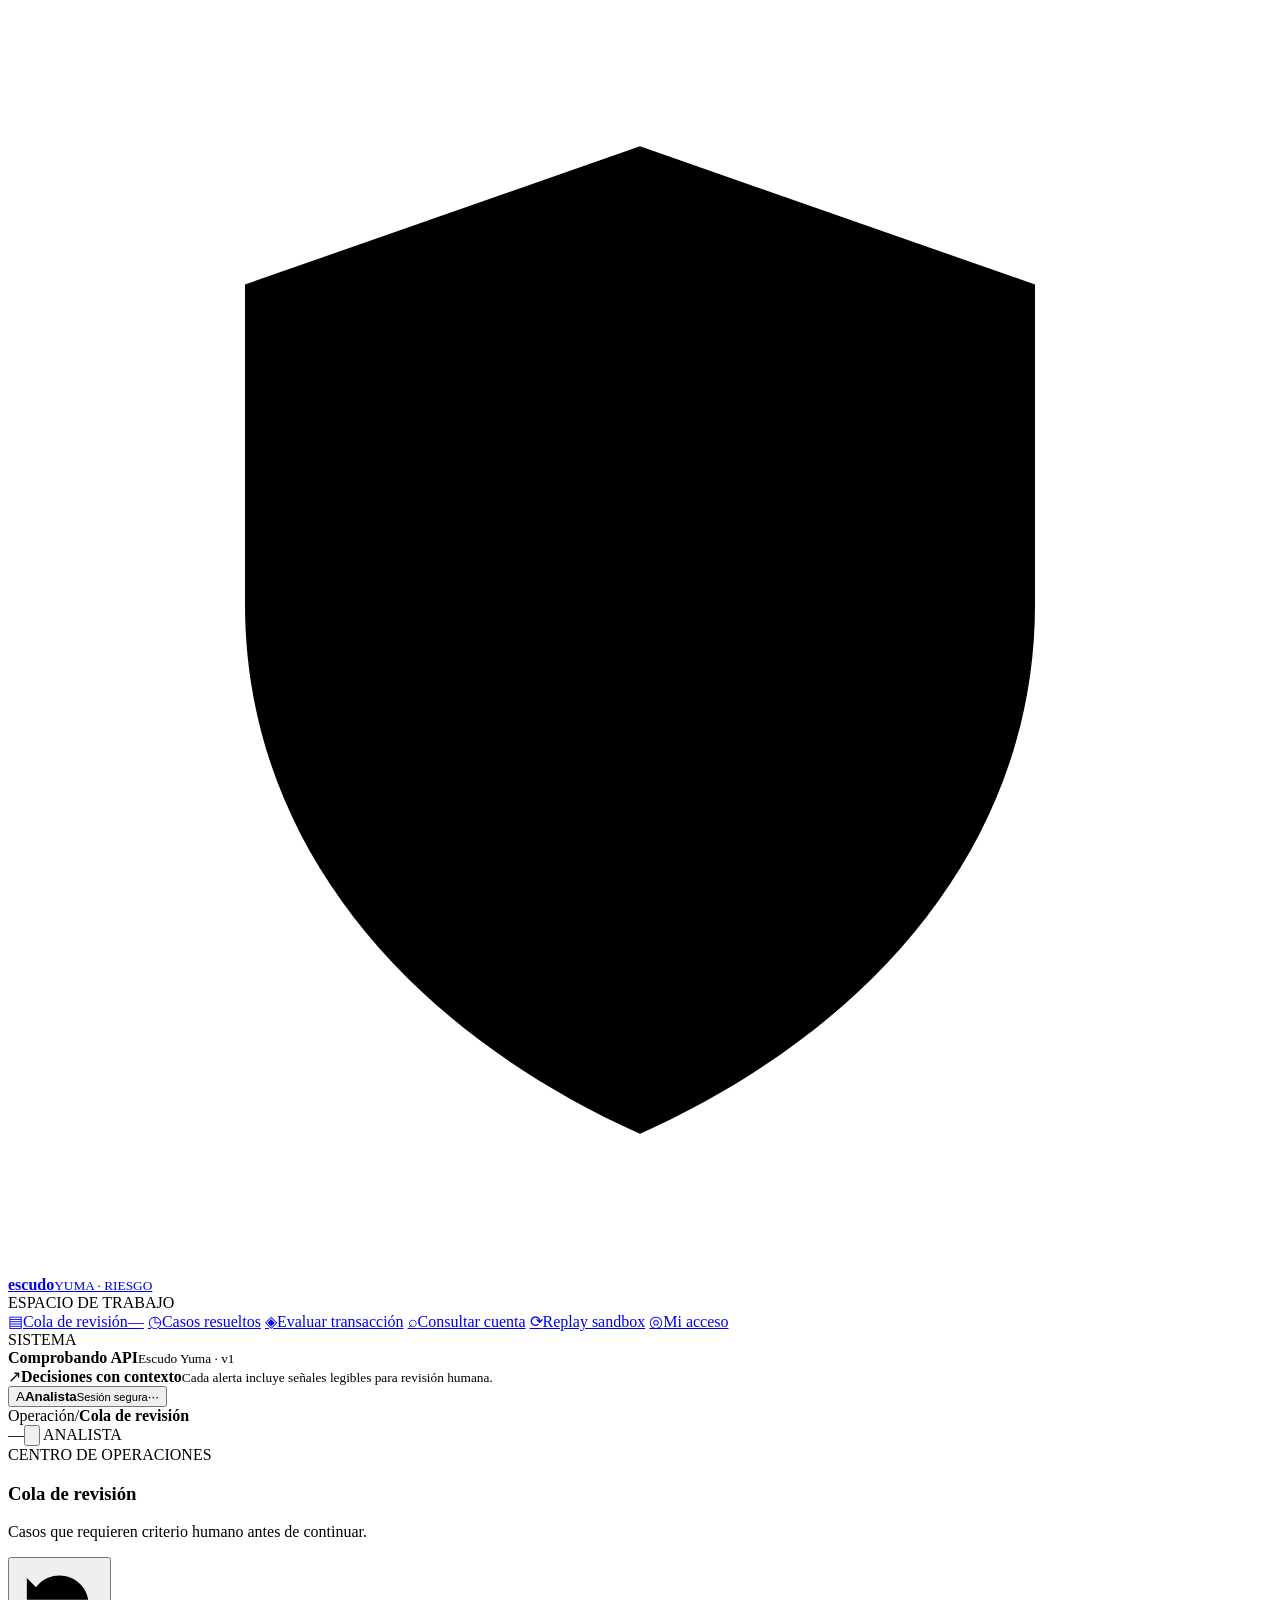
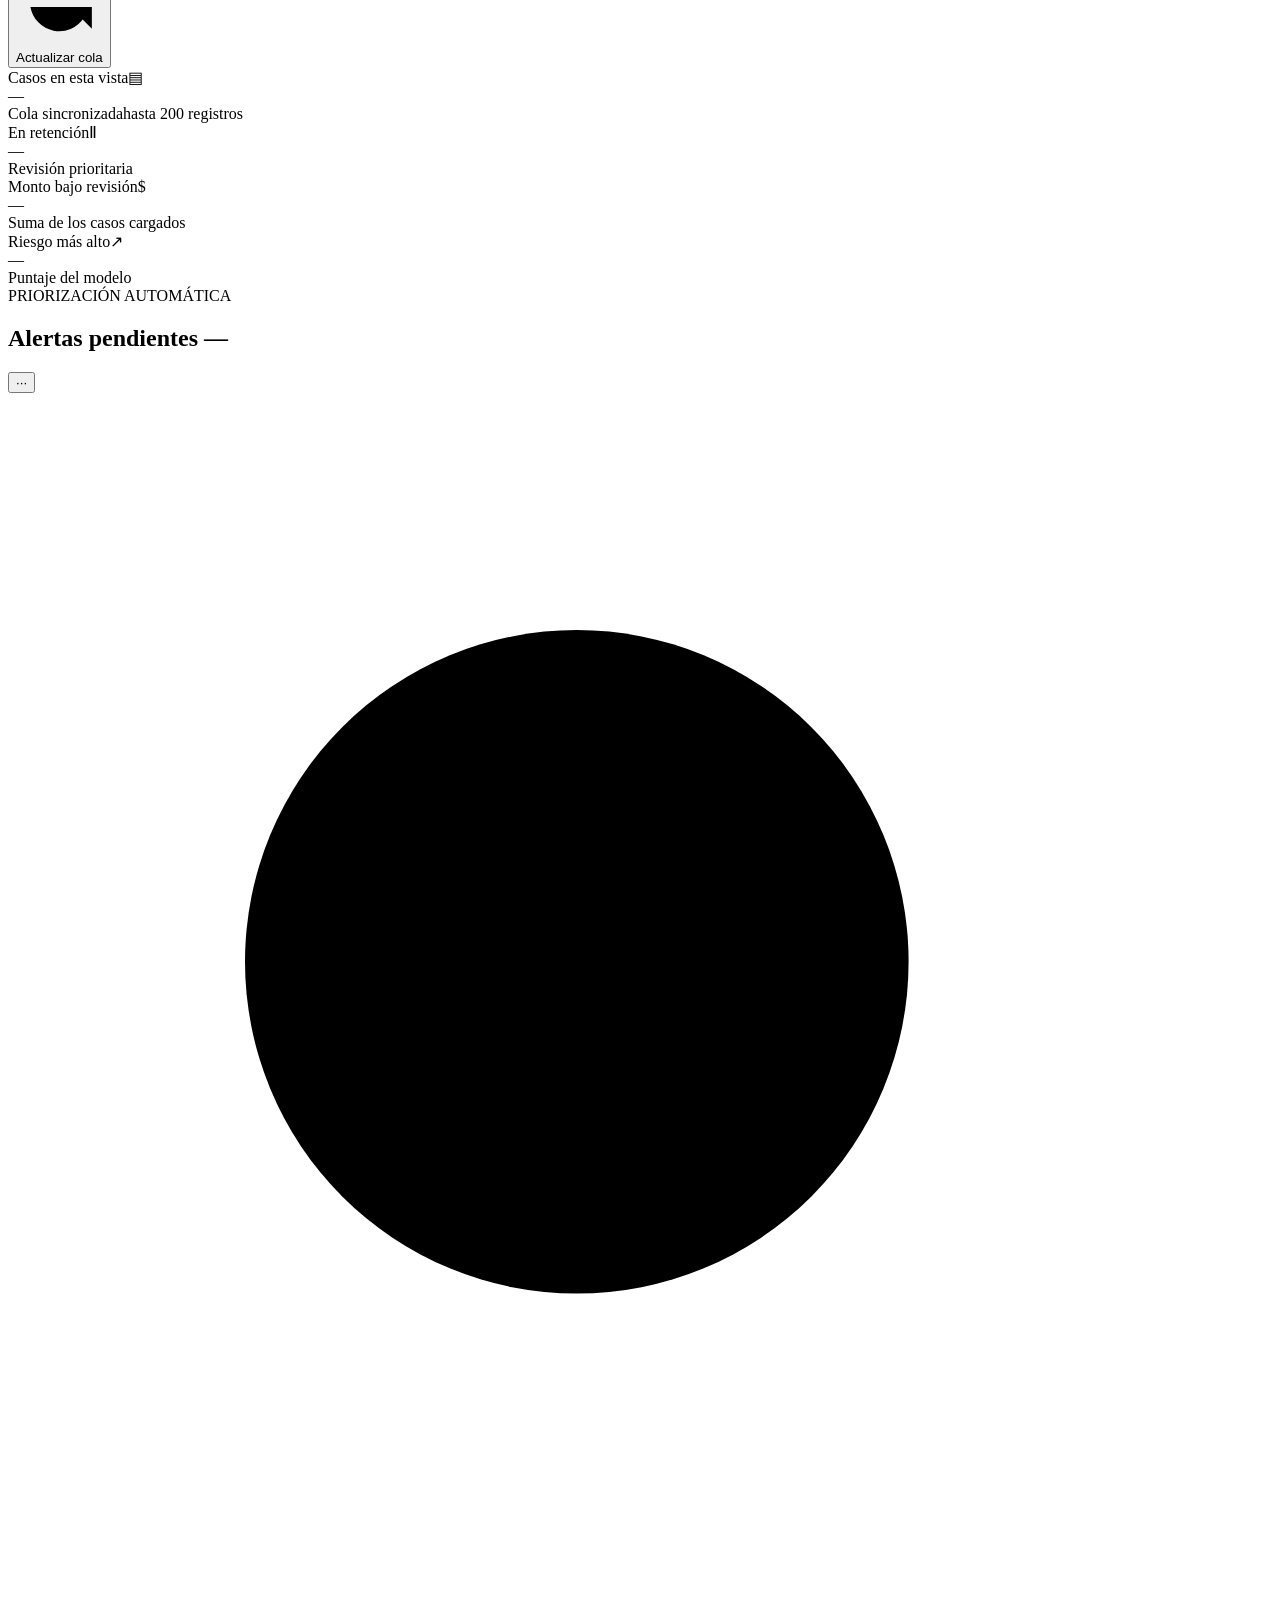
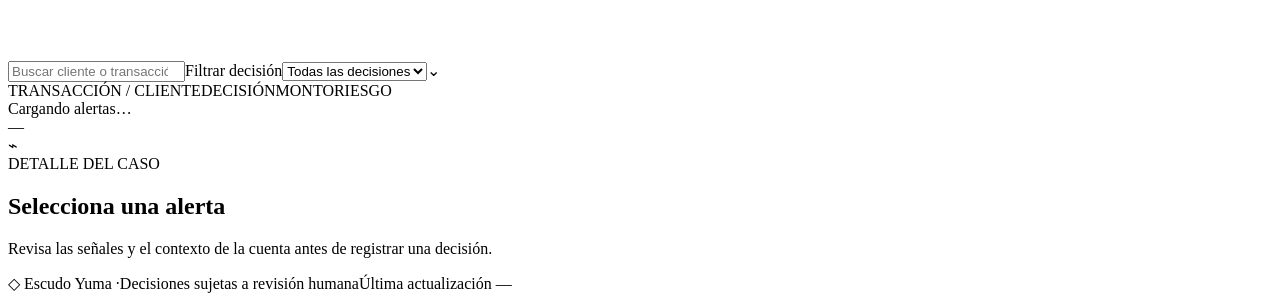
==== frontend/index.html @ efaeb519 "Billetera Yuma integrada con el Escudo y expediente narrado con Ollama - Billetera (src/YumaBilleter" ====
<!doctype html>
<html lang="es">
  <head>
    <meta charset="UTF-8" />
    <meta name="viewport" content="width=device-width, initial-scale=1.0" />
    <meta name="theme-color" content="#101d2b" />
    <meta name="description" content="Consola de revisión de alertas de Escudo Yuma." />
    <title>Escudo Yuma · Revisión de riesgo</title>
    <link rel="preconnect" href="https://fonts.googleapis.com" />
    <link rel="preconnect" href="https://fonts.gstatic.com" crossorigin />
    <link href="https://fonts.googleapis.com/css2?family=DM+Mono:wght@400;500&family=DM+Sans:wght@400;500;600;700&family=Manrope:wght@400;500;600;700;800&display=swap" rel="stylesheet" />
    <link rel="stylesheet" href="/styles.css" />
  </head>
  <body>
    <div class="app-shell">
      <aside class="sidebar" aria-label="Navegación principal">
        <a class="brand" href="#inicio" aria-label="Escudo Yuma, inicio">
          <span class="brand-mark"><svg viewBox="0 0 32 32" aria-hidden="true"><path d="M16 3.5 26 7v8.1c0 6.1-4.2 10.8-10 13.4C10.2 25.9 6 21.2 6 15.1V7l10-3.5Z"/><path d="m11.3 15.8 3.1 3.1 6.5-6.6"/></svg></span>
          <span class="brand-copy"><strong>escudo</strong><small>YUMA · RIESGO</small></span>
        </a>

        <div class="workspace-label">ESPACIO DE TRABAJO</div>
        <nav class="primary-nav">
          <a class="nav-item active" href="#cola" data-view="pendiente"><span class="nav-icon">▤</span><span>Cola de revisión</span><span class="nav-count" id="nav-pending">—</span></a>
          <a class="nav-item" href="#historial" data-view="resuelta"><span class="nav-icon">◷</span><span>Casos resueltos</span></a>
          <a class="nav-item" href="#evaluar" data-view="scoring"><span class="nav-icon">◈</span><span>Evaluar transacción</span></a>
          <a class="nav-item" href="#cuenta" data-view="cuenta"><span class="nav-icon">⌕</span><span>Consultar cuenta</span></a>
          <a class="nav-item" href="#sandbox" data-view="sandbox"><span class="nav-icon">⟳</span><span>Replay sandbox</span></a>
          <a class="nav-item" href="#acceso" data-view="acceso"><span class="nav-icon">◎</span><span>Mi acceso</span></a>
        </nav>

        <div class="sidebar-rule"></div>
        <div class="workspace-label">SISTEMA</div>
        <div class="system-state"><span class="live-dot" id="health-dot"></span><span><strong id="health-label">Comprobando API</strong><small id="health-meta">Escudo Yuma · v1</small></span></div>

        <div class="sidebar-bottom">
          <div class="sidebar-note"><span class="note-glyph">↗</span><span><strong>Decisiones con contexto</strong><small>Cada alerta incluye señales legibles para revisión humana.</small></span></div>
          <button class="profile-button" id="profile-button" type="button" aria-label="Cerrar sesión">
            <span class="avatar" id="profile-avatar">A</span><span class="profile-copy"><strong id="profile-name">Analista</strong><small>Sesión segura</small></span><span class="profile-menu">···</span>
          </button>
        </div>
      </aside>

      <main class="main-content">
        <header class="topbar">
          <div class="breadcrumbs"><span>Operación</span><span class="crumb-slash">/</span><strong id="breadcrumb-current">Cola de revisión</strong></div>
          <div class="topbar-actions"><span class="clock-label" id="local-clock">—</span><span class="topbar-separator"></span><button class="icon-button" id="refresh-button" type="button" aria-label="Actualizar alertas" title="Actualizar"><svg viewBox="0 0 24 24" aria-hidden="true"><path d="M20 11a8.1 8.1 0 0 0-14.8-3L3 11m0-6v6h6m-5 2a8.1 8.1 0 0 0 14.8 3L21 13m0 6v-6h-6"/></svg></button><span class="analyst-chip" id="analyst-chip"><span class="live-dot"></span> ANALISTA</span></div>
        </header>

        <section class="app-view" id="view-alertas">
        <section class="page-heading">
          <div><div class="eyebrow"><span class="eyebrow-line"></span> CENTRO DE OPERACIONES <span class="eyebrow-date" id="today-label"></span></div><h1 id="page-title">Cola de revisión</h1><p id="page-subtitle">Casos que requieren criterio humano antes de continuar.</p></div>
          <button class="button button-secondary" id="reload-button" type="button"><svg viewBox="0 0 24 24" aria-hidden="true"><path d="M20 11a8.1 8.1 0 0 0-14.8-3L3 11m0-6v6h6m-5 2a8.1 8.1 0 0 0 14.8 3L21 13m0 6v-6h-6"/></svg><span>Actualizar cola</span></button>
        </section>

        <section class="metrics-row" aria-label="Resumen de la cola">
          <article class="metric-card metric-primary"><div class="metric-top"><span>Casos en esta vista</span><span class="metric-icon icon-queue">▤</span></div><div class="metric-value" id="metric-total">—</div><div class="metric-foot"><span class="metric-live"><i></i> Cola sincronizada</span><span class="metric-foot-note">hasta 200 registros</span></div></article>
          <article class="metric-card"><div class="metric-top"><span>En retención</span><span class="metric-icon icon-hold">Ⅱ</span></div><div class="metric-value" id="metric-hold">—</div><div class="metric-foot"><span class="metric-foot-note">Revisión prioritaria</span></div></article>
          <article class="metric-card"><div class="metric-top"><span>Monto bajo revisión</span><span class="metric-icon icon-money">$</span></div><div class="metric-value metric-money" id="metric-amount">—</div><div class="metric-foot"><span class="metric-foot-note">Suma de los casos cargados</span></div></article>
          <article class="metric-card"><div class="metric-top"><span>Riesgo más alto</span><span class="metric-icon icon-risk">↗</span></div><div class="metric-value" id="metric-risk">—</div><div class="metric-foot"><span class="risk-meter"><i id="risk-meter-fill"></i></span><span class="metric-foot-note">Puntaje del modelo</span></div></article>
        </section>

        <section class="workbench" id="cola">
          <div class="queue-panel">
            <div class="panel-heading"><div><div class="panel-kicker">PRIORIZACIÓN AUTOMÁTICA</div><h2 id="queue-title">Alertas pendientes <span class="heading-count" id="queue-count">—</span></h2></div><button class="more-button" type="button" id="queue-menu" aria-label="Opciones de cola">···</button></div>
            <div class="queue-toolbar"><label class="search-box"><svg viewBox="0 0 24 24" aria-hidden="true"><circle cx="10.8" cy="10.8" r="6.3"/><path d="m16 16 4.2 4.2"/></svg><input id="search-input" type="search" placeholder="Buscar cliente o transacción" autocomplete="off" /></label><label class="filter-select"><span class="sr-only">Filtrar decisión</span><select id="decision-filter"><option value="todos">Todas las decisiones</option><option value="retener">Retenidas</option><option value="desafiar">Desafiadas</option><option value="rechazar">Rechazadas</option></select><span class="select-caret">⌄</span></label></div>
            <div class="table-head"><span>TRANSACCIÓN / CLIENTE</span><span>DECISIÓN</span><span>MONTO</span><span>RIESGO</span><span></span></div>
            <div class="alert-list" id="alert-list" aria-live="polite"><div class="loading-state"><span class="loader"></span><span>Cargando alertas…</span></div></div>
            <div class="queue-footer"><span id="queue-footer-label">—</span><button id="show-more-button" type="button" class="text-button" hidden>Ver más <span>→</span></button></div>
          </div>

          <aside class="detail-panel" id="detail-panel" aria-live="polite">
            <div class="detail-empty"><div class="empty-orbit"><span>⌁</span></div><div class="panel-kicker">DETALLE DEL CASO</div><h2>Selecciona una alerta</h2><p>Revisa las señales y el contexto de la cuenta antes de registrar una decisión.</p></div>
          </aside>
        </section>

        <footer class="page-footer"><span><span class="footer-shield">◇</span> Escudo Yuma <span class="footer-dot">·</span><span id="footer-context">Decisiones sujetas a revisión humana</span></span><span id="last-updated">Última actualización —</span></footer>
        </section>

        <section class="app-view feature-view" id="view-scoring" hidden>
          <section class="page-heading feature-heading"><div><div class="eyebrow"><span class="eyebrow-line"></span> MOTOR EN TIEMPO REAL <span class="eyebrow-date">PREAUTORIZACIÓN</span></div><h1>Evaluar transacción</h1><p>Revisa qué decisión tomaría Escudo Yuma antes de autorizar una operación.</p></div><span class="feature-live"><i></i> Endpoint <code>POST /v1/score/transaccion</code></span></section>
          <div class="feature-grid scoring-grid">
            <section class="surface-card scoring-form-card"><div class="surface-heading"><div><div class="panel-kicker">DATOS DE LA OPERACIÓN</div><h2>Contexto de evaluación</h2><p>Completa las señales disponibles. Los campos iniciales son ejemplos editables.</p></div><button type="button" class="text-button" id="score-reset">Restablecer ejemplo</button></div>
              <form id="score-form" class="score-form">
                <div class="form-section-label">OPERACIÓN <span>01</span></div>
                <div class="form-grid"><label class="form-field"><span>ID de transacción</span><input name="id_transaccion" maxlength="32" required /></label><label class="form-field"><span>Fecha y hora (Colombia)</span><input name="fecha_hora" type="datetime-local" step="1" required /></label><label class="form-field"><span>Tipo de operación</span><select name="tipo_operacion"><option value="transferencia_inmediata">Transferencia inmediata</option><option value="pago_qr">Pago QR</option><option value="retiro_corresponsal">Retiro en corresponsal</option><option value="retiro_cajero">Retiro en cajero</option><option value="pago_servicios">Pago de servicios</option><option value="recarga_celular">Recarga celular</option><option value="compra_tarjeta_virtual">Compra con tarjeta virtual</option></select></label><label class="form-field"><span>Canal</span><select name="canal"><option value="app">App</option><option value="corresponsal">Corresponsal</option><option value="cajero">Cajero</option></select></label><label class="form-field"><span>Monto (COP)</span><input name="monto_cop" type="number" min="1" max="1000000000000" required /></label><label class="form-field"><span>Saldo antes (COP)</span><input name="saldo_antes_cop" type="number" min="0" max="1000000000000" required /></label></div>
                <div class="form-section-label">CUENTA Y DESTINO <span>02</span></div>
                <div class="form-grid"><label class="form-field"><span>ID del cliente</span><input name="id_cliente" maxlength="32" required /></label><label class="form-field"><span>Antigüedad de cuenta (días)</span><input name="antiguedad_cuenta_dias" type="number" min="0" max="36500" required /></label><label class="form-field"><span>ID del destino</span><input name="id_destino" maxlength="64" required /></label><label class="form-field"><span>Tipo de destino</span><select name="tipo_destino"><option value="cuenta_yuma">Cuenta Yuma</option><option value="otra_entidad">Otra entidad</option><option value="comercio">Comercio</option><option value="corresponsal">Corresponsal</option><option value="cajero">Cajero</option><option value="servicio">Servicio</option><option value="operador">Operador</option></select></label></div>
                <div class="form-section-label">SEÑALES DE SESIÓN <span>03</span></div>
                <div class="form-grid"><label class="form-field"><span>ID del dispositivo</span><input name="id_dispositivo" maxlength="64" required /></label><label class="form-field"><span>Departamento de IP</span><input name="departamento_ip" maxlength="64" /></label><label class="form-field"><span>Destino nuevo</span><select name="destino_nuevo"><option value="0">No</option><option value="1">Sí</option></select></label><label class="form-field"><span>Dispositivo nuevo</span><select name="dispositivo_nuevo"><option value="0">No</option><option value="1">Sí</option></select></label><label class="form-field"><span>Cambio de clave (24 h)</span><select name="cambio_clave_24h"><option value="0">No</option><option value="1">Sí</option></select></label><label class="form-field"><span>Cambio de SIM (48 h)</span><select name="cambio_sim_48h"><option value="0">No</option><option value="1">Sí</option></select></label><label class="form-field"><span>IP de otro departamento</span><select name="ip_departamento_distinto"><option value="0">No</option><option value="1">Sí</option></select></label></div>
                <div class="score-side-effect"><span class="score-side-icon">i</span><span><strong id="score-effect-title">Esta evaluación sí llega al motor.</strong><small id="score-effect-copy">Actualiza su estado en línea y auditoría; si la decisión es retener o rechazar, puede crear una alerta real.</small></span></div>
                <div class="score-form-actions"><span class="form-error" id="score-error" role="alert"></span><button class="button button-primary" id="score-submit" type="submit">Evaluar operación <span>→</span></button></div>
              </form>
            </section>
            <aside class="surface-card score-output" id="score-output"><div class="output-empty"><div class="empty-orbit"><span>◈</span></div><div class="panel-kicker">RESULTADO DEL MOTOR</div><h2>Esperando una operación</h2><p>La decisión, el puntaje y las razones aparecerán aquí después de evaluar.</p></div></aside>
          </div>
        </section>

        <section class="app-view feature-view" id="view-cuenta" hidden>
          <section class="page-heading feature-heading"><div><div class="eyebrow"><span class="eyebrow-line"></span> INTELIGENCIA DE CUENTA</div><h1>Consultar reputación</h1><p>Consulta la reputación y las señales registradas para una cuenta.</p></div><span class="feature-live">Endpoint <code>GET /v1/cuentas/{id}/reputacion</code></span></section>
          <section class="surface-card account-lookup"><form id="account-form"><label class="form-field"><span>Identificador de cuenta</span><input name="id_cuenta" placeholder="Ej. CLI-000001" maxlength="32" required /></label><button class="button button-primary" type="submit">Consultar cuenta <span>→</span></button></form><p class="form-hint" id="account-hint">Como analista puedes consultar cualquier cuenta existente en el entorno.</p><div id="account-result" class="account-result"><div class="output-empty compact-empty"><div class="empty-orbit"><span>⌕</span></div><h2>Busca una cuenta para empezar</h2><p>Verás su puntaje de riesgo, reputación, señales y estado de bloqueo.</p></div></div></section>
        </section>

        <section class="app-view feature-view" id="view-sandbox" hidden>
          <section class="page-heading feature-heading"><div><div class="eyebrow"><span class="eyebrow-line"></span> VALIDACIÓN DEL MOTOR</div><h1>Replay de sandbox</h1><p>Ejecuta y consulta el replay disponible en el entorno de evaluación.</p></div><span class="feature-live">Endpoint <code>/v1/sandbox/replay</code></span></section>
          <div class="feature-grid sandbox-grid"><section class="surface-card sandbox-card"><div class="sandbox-illustration"><span class="sandbox-orbit orbit-one"></span><span class="sandbox-orbit orbit-two"></span><span class="sandbox-center">⟳</span></div><div class="panel-kicker">EJECUCIÓN CONTROLADA</div><h2>Reprocesar transacciones</h2><p>El replay compara el comportamiento del motor con el sandbox y genera un reporte. Puede tardar varios minutos según el tamaño de los datos.</p><div class="replay-status" id="replay-status"><span class="status-led"></span><span><strong>Consultando estado…</strong><small>El estado se lee desde el backend.</small></span></div><div class="replay-progress" id="replay-progress" hidden><span><i id="replay-progress-fill"></i></span><strong id="replay-progress-label">0%</strong></div><div class="replay-warning"><span>!</span><p><strong id="replay-warning-title">El replay reinicia el estado en línea.</strong> <span id="replay-warning-copy">Hazlo solo en un entorno de demostración; no es una acción para producción.</span></p></div><label class="confirm-replay"><input type="checkbox" id="replay-confirm" /><span id="replay-confirm-copy">Entiendo que esta ejecución restablece el estado en línea del motor.</span></label><button class="button button-primary replay-button" id="replay-start" type="button" disabled>Iniciar replay <span>→</span></button><div class="form-error" id="replay-error" role="alert"></div></section><section class="surface-card replay-info"><div class="panel-kicker">QUÉ HACE EL REPLAY</div><h2>Una prueba de punta a punta</h2><ol class="replay-steps"><li><span>01</span><div><strong>Lee los datos del sandbox</strong><small>Transacciones y eventos cronológicos del conjunto de evaluación.</small></div></li><li><span>02</span><div><strong>Ejecuta el mismo scoring</strong><small>El pipeline real evalúa cada transacción y publica su decisión.</small></div></li><li><span>03</span><div><strong>Guarda un reporte</strong><small>El backend escribe métricas y latencias en la ruta configurada.</small></div></li></ol><div class="replay-note" id="replay-config-copy">Esta herramienta depende de que `Sandbox:ReplayHabilitado` esté activo y de que el sandbox y los datos estén disponibles.</div></section></div>
        </section>

        <section class="app-view feature-view" id="view-acceso" hidden>
          <section class="page-heading feature-heading"><div><div class="eyebrow"><span class="eyebrow-line"></span> SEGURIDAD DE SESIÓN</div><h1>Mi acceso</h1><p>Consulta tu sesión y registra un dispositivo conocido para tu cuenta.</p></div><span class="feature-live"><i></i> Token temporal</span></section>
          <div class="feature-grid profile-grid"><section class="surface-card session-card"><div class="profile-large"><span class="avatar-large" id="session-avatar">A</span><div><div class="panel-kicker">SESIÓN ACTUAL</div><h2 id="session-name">Analista</h2><span class="role-pill">ANALISTA</span></div></div><dl class="session-details"><div><dt>Usuario</dt><dd id="session-user">—</dd></div><div><dt>Vencimiento del token</dt><dd id="session-expiry">No disponible</dd></div><div><dt>Conexión</dt><dd id="session-connection">—</dd></div></dl><button class="button button-secondary" id="sign-out-button" type="button">Cerrar sesión</button></section><section class="surface-card device-card"><div class="panel-kicker">DISPOSITIVO CONOCIDO</div><h2>Registrar este dispositivo</h2><p>Los dispositivos conocidos ayudan al motor a distinguir el uso habitual de un acceso inusual.</p><form id="device-form"><label class="form-field"><span>Identificador del dispositivo</span><input name="id_dispositivo" maxlength="64" placeholder="Ej. WEB-ANALISTA-01" required pattern="[A-Za-z0-9._:-]+" /></label><label class="form-field"><span>Sistema operativo</span><select name="sistema_operativo"><option value="">No especificar</option><option value="Android">Android</option><option value="iOS">iOS</option></select></label><button class="button button-primary" type="submit">Registrar dispositivo <span>→</span></button><div class="form-error" id="device-error" role="alert"></div></form><div id="device-result" class="device-result" aria-live="polite"></div></section></div>
        </section>
      </main>
    </div>

    <div class="toast-region" id="toast-region" aria-live="polite" aria-atomic="true"></div>
    <dialog class="login-dialog" id="login-dialog" aria-labelledby="login-title">
      <form class="login-card" id="login-form">
        <div class="login-brand"><span class="brand-mark"><svg viewBox="0 0 32 32" aria-hidden="true"><path d="M16 3.5 26 7v8.1c0 6.1-4.2 10.8-10 13.4C10.2 25.9 6 21.2 6 15.1V7l10-3.5Z"/><path d="m11.3 15.8 3.1 3.1 6.5-6.6"/></svg></span><span>ESCUDO <b>YUMA</b></span></div>
        <div class="login-overline">ACCESO DE ANALISTA</div><h1 id="login-title">Tu criterio<br />también protege.</h1><p class="login-intro">Ingresa a la consola de revisión de riesgo.</p>
        <label class="form-field"><span>Llave de acceso</span><input name="llave" autocomplete="username" placeholder="analista01" required maxlength="64" /></label>
        <label class="form-field"><span>Clave</span><input name="clave" autocomplete="current-password" type="password" placeholder="Tu clave de acceso" required maxlength="128" /></label>
        <div class="login-feedback" id="login-feedback" role="alert"></div>
        <button class="button button-login" id="login-submit" type="submit"><span>Entrar a la consola</span><span>→</span></button>
        <button class="demo-entry" id="demo-entry" type="button"><span>Explorar con datos de ejemplo</span><span>↗</span></button>
        <p class="demo-caption">Modo local · no requiere credenciales · las decisiones no se envían a la API</p>
        <div class="login-security"><span class="lock-icon">⌑</span> Conexión protegida · Token de sesión temporal</div>
      </form>
      <div class="login-art"><div class="art-grid"></div><div class="art-rings"><i></i><i></i><i></i><div class="art-center"><span class="brand-mark"><svg viewBox="0 0 32 32" aria-hidden="true"><path d="M16 3.5 26 7v8.1c0 6.1-4.2 10.8-10 13.4C10.2 25.9 6 21.2 6 15.1V7l10-3.5Z"/><path d="m11.3 15.8 3.1 3.1 6.5-6.6"/></svg></span></div></div><div class="art-caption"><span>CONTROL EN TIEMPO REAL</span><strong>Antes de que el riesgo<br />se convierta en pérdida.</strong></div><div class="art-index">01 — 04 <span>YUMA PAY</span></div></div>
    </dialog>

    <dialog class="resolution-dialog" id="resolution-dialog" aria-labelledby="resolution-title">
      <form method="dialog" class="resolution-card" id="resolution-form">
        <button type="button" class="dialog-close" id="resolution-close" aria-label="Cerrar">×</button>
        <div class="dialog-mark" id="resolution-mark">✓</div><div class="panel-kicker">REGISTRO DE DECISIÓN</div><h2 id="resolution-title">Resolver alerta</h2><p class="resolution-copy" id="resolution-copy">Esta decisión quedará registrada en la auditoría del caso.</p>
        <div class="resolution-choice-label">CLASIFICACIÓN</div><div class="choice-group"><label class="choice-option"><input type="radio" name="resolucion" value="fraude_confirmado" checked /><span class="choice-dot"></span><span><strong>Fraude confirmado</strong><small>La operación presenta señales de fraude</small></span></label><label class="choice-option"><input type="radio" name="resolucion" value="falso_positivo" /><span class="choice-dot"></span><span><strong>Falso positivo</strong><small>La operación es legítima</small></span></label></div>
        <label class="form-field"><span>Acción sobre la cuenta</span><select name="accion" id="resolution-action"><option value="monitorear">Monitorear</option><option value="liberar_transaccion">Liberar transacción</option><option value="mantener_retencion">Mantener retención</option><option value="bloquear_cuenta">Bloquear cuenta definitivamente</option></select></label>
        <label class="form-field"><span>Nota del analista <small>(opcional)</small></span><textarea name="comentario" rows="3" maxlength="500" placeholder="Añade contexto para el siguiente analista…"></textarea></label>
        <div class="resolution-feedback" id="resolution-feedback" role="alert"></div><div class="dialog-actions"><button type="button" class="button button-secondary" id="resolution-cancel">Volver al caso</button><button type="submit" class="button button-primary" id="resolution-submit">Confirmar decisión <span>→</span></button></div>
      </form>
    </dialog>
    <script src="/app.js" defer></script>
  </body>
</html>
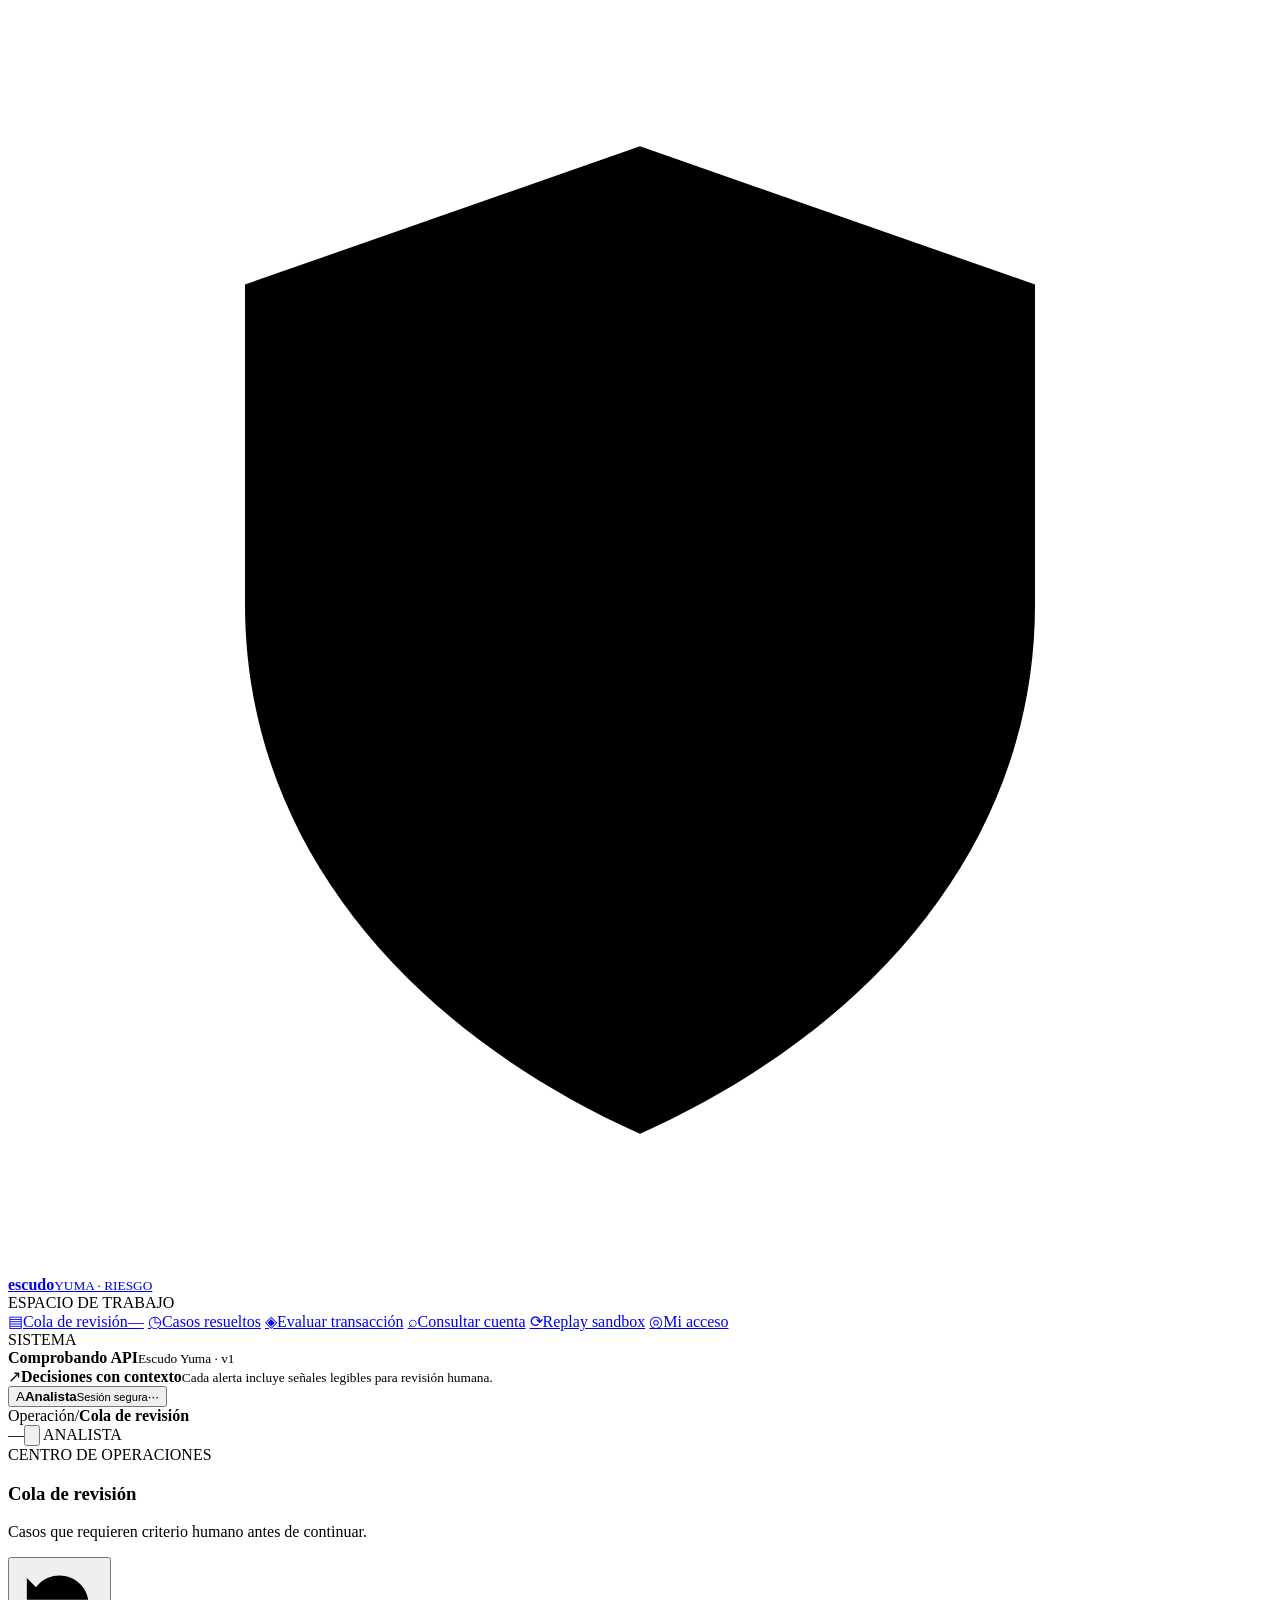
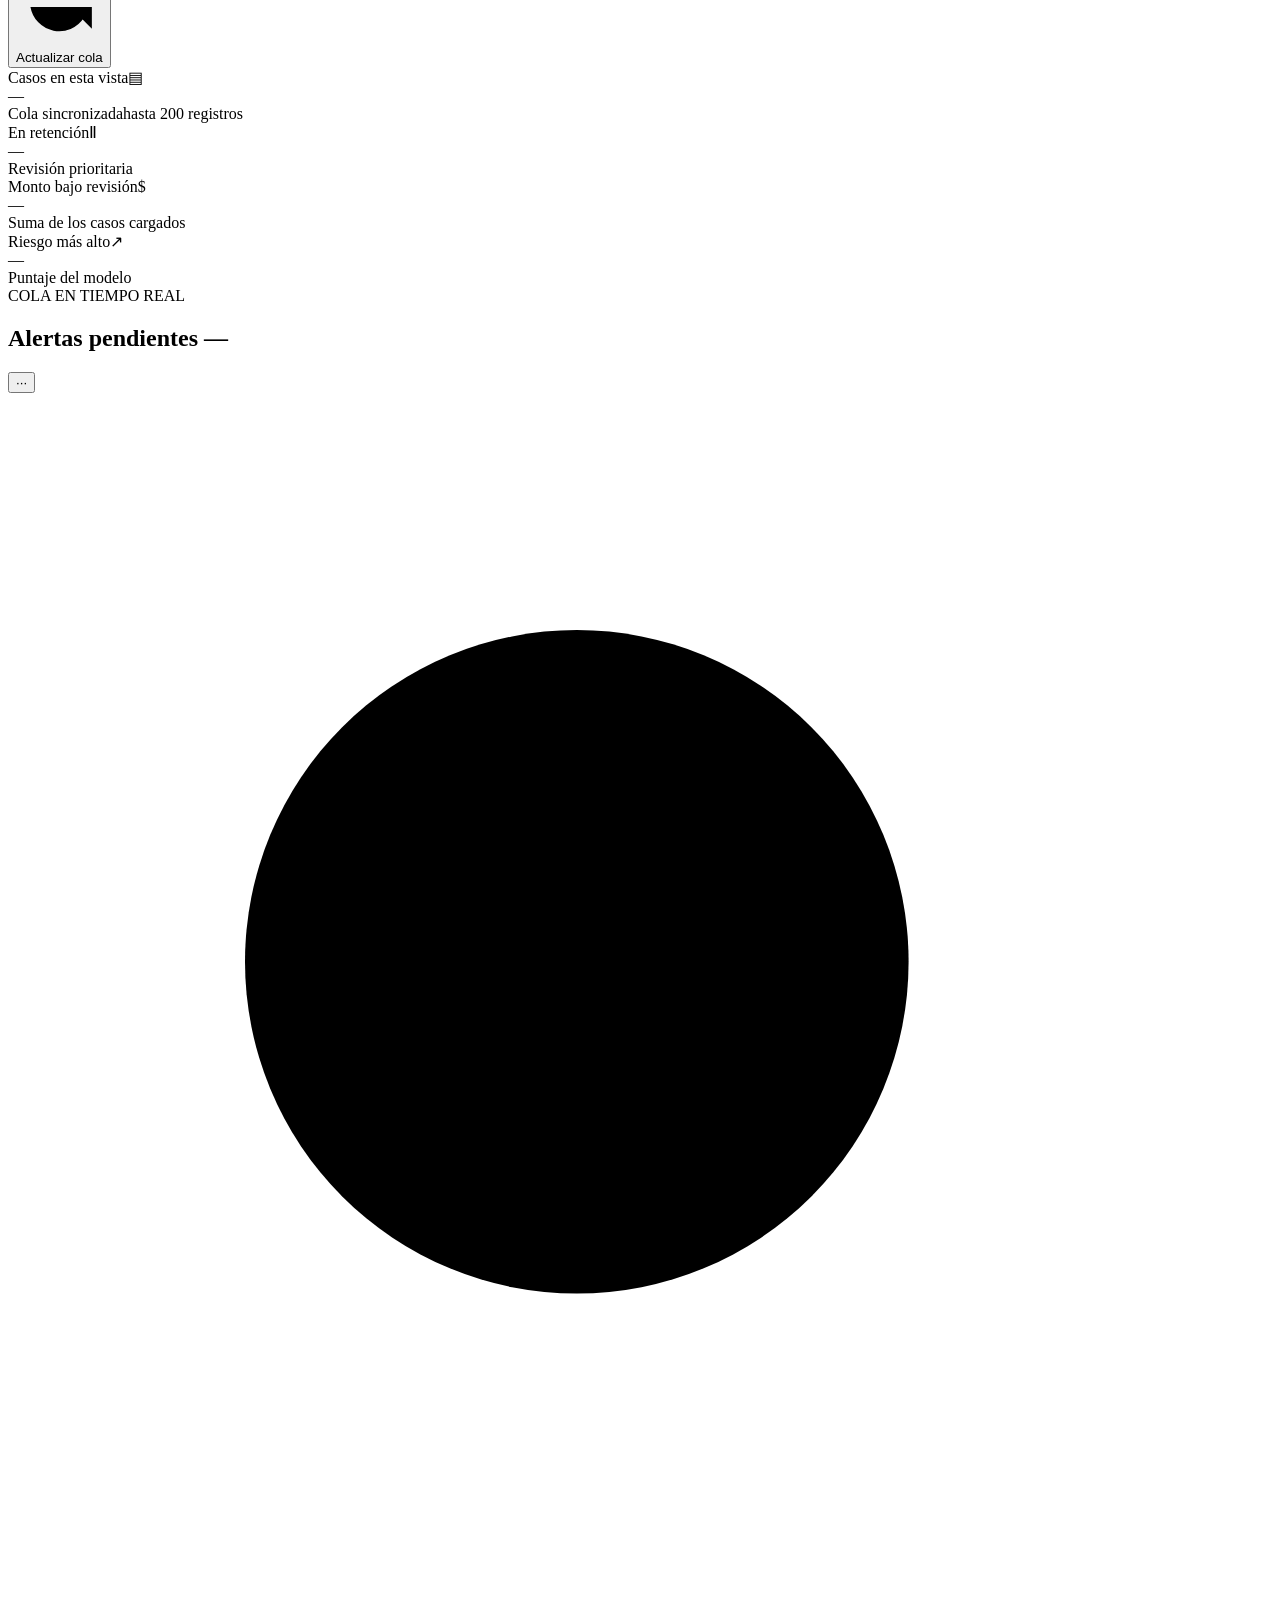
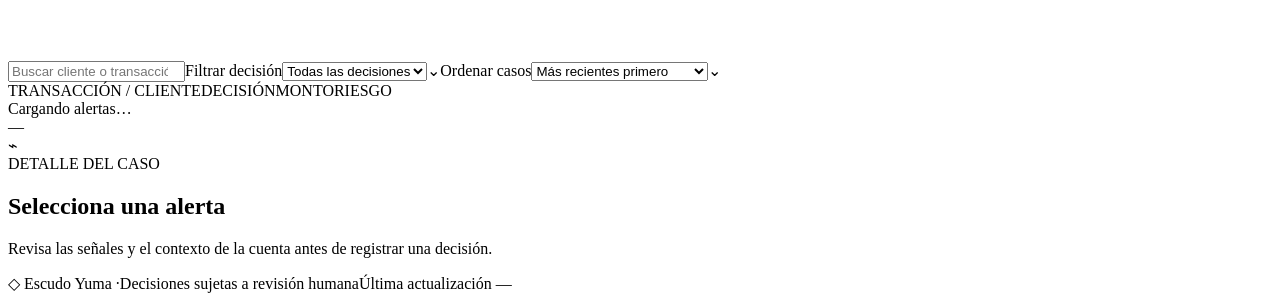
==== commit ca4a320b: "Consola: casos del más reciente al más antiguo y marca de nuevos La cola se muestra por defecto del " ====
--- a/frontend/index.html
+++ b/frontend/index.html
@@ -62,8 +62,8 @@
 
         <section class="workbench" id="cola">
           <div class="queue-panel">
-            <div class="panel-heading"><div><div class="panel-kicker">PRIORIZACIÓN AUTOMÁTICA</div><h2 id="queue-title">Alertas pendientes <span class="heading-count" id="queue-count">—</span></h2></div><button class="more-button" type="button" id="queue-menu" aria-label="Opciones de cola">···</button></div>
-            <div class="queue-toolbar"><label class="search-box"><svg viewBox="0 0 24 24" aria-hidden="true"><circle cx="10.8" cy="10.8" r="6.3"/><path d="m16 16 4.2 4.2"/></svg><input id="search-input" type="search" placeholder="Buscar cliente o transacción" autocomplete="off" /></label><label class="filter-select"><span class="sr-only">Filtrar decisión</span><select id="decision-filter"><option value="todos">Todas las decisiones</option><option value="retener">Retenidas</option><option value="desafiar">Desafiadas</option><option value="rechazar">Rechazadas</option></select><span class="select-caret">⌄</span></label></div>
+            <div class="panel-heading"><div><div class="panel-kicker">COLA EN TIEMPO REAL</div><h2 id="queue-title">Alertas pendientes <span class="heading-count" id="queue-count">—</span></h2></div><button class="more-button" type="button" id="queue-menu" aria-label="Opciones de cola">···</button></div>
+            <div class="queue-toolbar"><label class="search-box"><svg viewBox="0 0 24 24" aria-hidden="true"><circle cx="10.8" cy="10.8" r="6.3"/><path d="m16 16 4.2 4.2"/></svg><input id="search-input" type="search" placeholder="Buscar cliente o transacción" autocomplete="off" /></label><label class="filter-select"><span class="sr-only">Filtrar decisión</span><select id="decision-filter"><option value="todos">Todas las decisiones</option><option value="retener">Retenidas</option><option value="desafiar">Desafiadas</option><option value="rechazar">Rechazadas</option></select><span class="select-caret">⌄</span></label><label class="filter-select"><span class="sr-only">Ordenar casos</span><select id="order-filter"><option value="recientes">Más recientes primero</option><option value="prioridad">Prioridad (riesgo × monto)</option></select><span class="select-caret">⌄</span></label></div>
             <div class="table-head"><span>TRANSACCIÓN / CLIENTE</span><span>DECISIÓN</span><span>MONTO</span><span>RIESGO</span><span></span></div>
             <div class="alert-list" id="alert-list" aria-live="polite"><div class="loading-state"><span class="loader"></span><span>Cargando alertas…</span></div></div>
             <div class="queue-footer"><span id="queue-footer-label">—</span><button id="show-more-button" type="button" class="text-button" hidden>Ver más <span>→</span></button></div>
@@ -124,6 +124,7 @@
         <button class="button button-login" id="login-submit" type="submit"><span>Entrar a la consola</span><span>→</span></button>
         <button class="demo-entry" id="demo-entry" type="button"><span>Explorar con datos de ejemplo</span><span>↗</span></button>
         <p class="demo-caption">Modo local · no requiere credenciales · las decisiones no se envían a la API</p>
+        <a class="wallet-entry-link" href="/billetera">Abrir la billetera Yuma <span aria-hidden="true">→</span></a>
         <div class="login-security"><span class="lock-icon">⌑</span> Conexión protegida · Token de sesión temporal</div>
       </form>
       <div class="login-art"><div class="art-grid"></div><div class="art-rings"><i></i><i></i><i></i><div class="art-center"><span class="brand-mark"><svg viewBox="0 0 32 32" aria-hidden="true"><path d="M16 3.5 26 7v8.1c0 6.1-4.2 10.8-10 13.4C10.2 25.9 6 21.2 6 15.1V7l10-3.5Z"/><path d="m11.3 15.8 3.1 3.1 6.5-6.6"/></svg></span></div></div><div class="art-caption"><span>CONTROL EN TIEMPO REAL</span><strong>Antes de que el riesgo<br />se convierta en pérdida.</strong></div><div class="art-index">01 — 04 <span>YUMA PAY</span></div></div>
